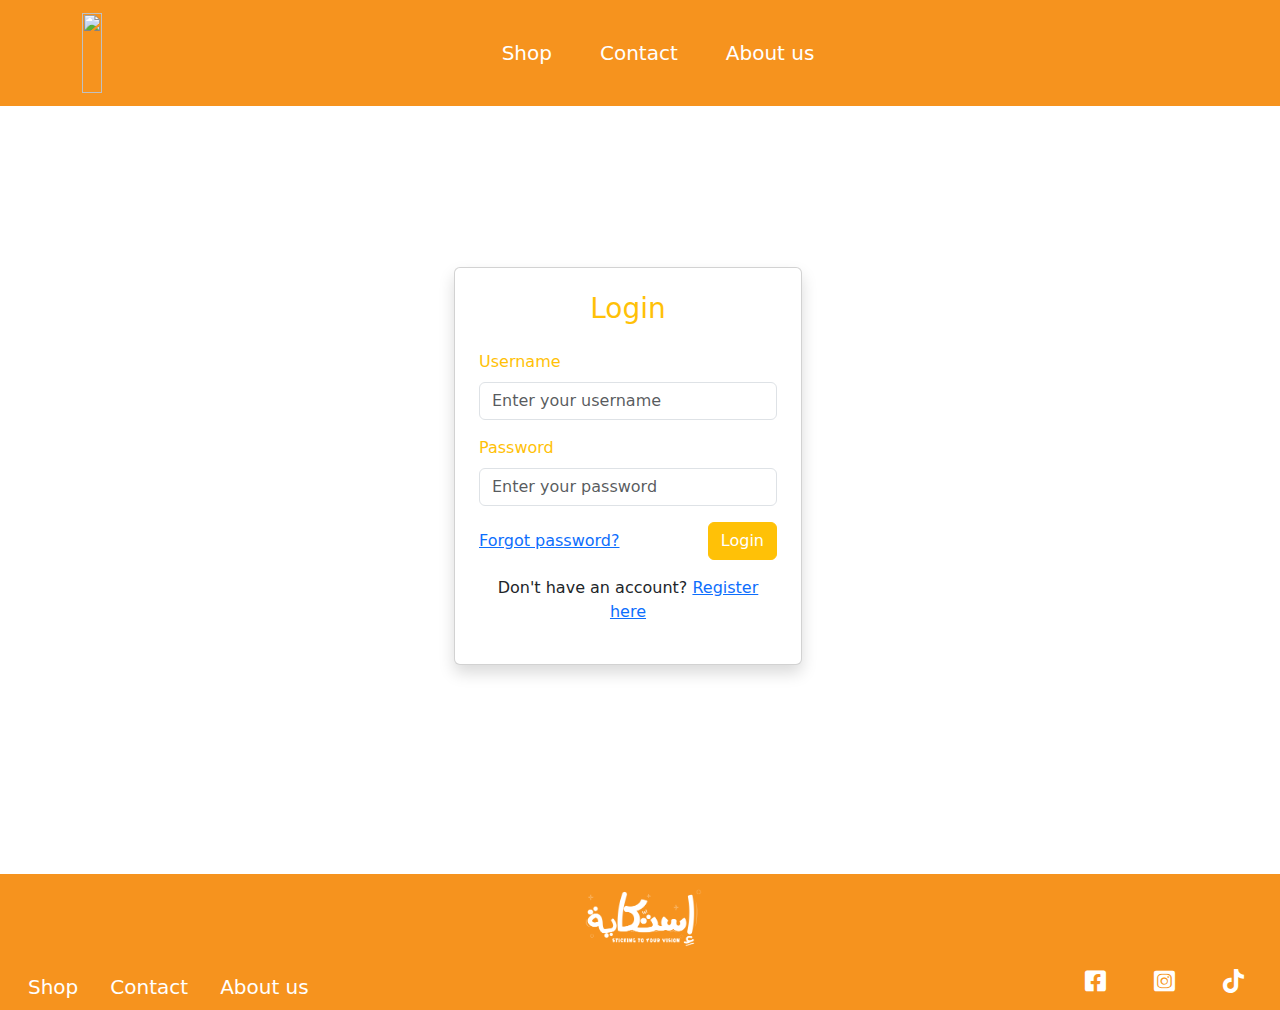
==== login.html @ 187b20c8 "Shop Cart" ====
<!DOCTYPE html>
<html lang="en">
<head>
    <meta charset="UTF-8">
    <meta name="viewport" content="width=device-width, initial-scale=1.0">
    <title>Login</title>
    <link rel="preconnect" href="https://fonts.googleapis.com">
    <link rel="preconnect" href="https://fonts.gstatic.com" crossorigin>
    <link href="https://fonts.googleapis.com/css2?family=Inter:ital,opsz,wght@0,14..32,100..900;1,14..32,100..900&display=swap" rel="stylesheet">
    <link href="https://cdn.jsdelivr.net/npm/bootstrap@5.3.3/dist/css/bootstrap.min.css" rel="stylesheet" integrity="sha384-QWTKZyjpPEjISv5WaRU9OFeRpok6YctnYmDr5pNlyT2bRjXh0JMhjY6hW+ALEwIH" crossorigin="anonymous">
    <link rel="stylesheet" href="https://cdnjs.cloudflare.com/ajax/libs/font-awesome/6.0.0-beta3/css/all.min.css">
    <link rel="stylesheet" href="css/index.css">
</head>
<body>

  <nav class="navbar navbar-expand-lg pb-2">
    <div class="container">
            <a class="navbar-brand logo" href="index.html"><img src="images/logo/Logo.png" alt=""> </a>
            <button
             class="navbar-toggler collapsed" 
             type="button"
             data-bs-toggle="collapse"
             data-bs-target="#navbarContent"
             aria-controls="navbarContent"
             aria-expanded="false"
             aria-label="Toggle navigation"
              >
            <span class="navbar-toggler-icon"></span>
            </button>
          
            <div class="navbar-collapse collapse" id="navbarContent">
                <ul class=" nav mb-2 mb-lg-0 mx-auto fs-5 fw-4 d-flex gap-3 justify-content-center">
                    <li class="nav-item">
                        <a class="nav-link text-white" href="shop.html">Shop</a>
                    </li>
                    <li class="nav-item">
                        <a class="nav-link text-white" href="#">Contact</a>
                    </li>
                    <li class="nav-item">
                        <a class="nav-link text-white" href="#">About us</a>
                    </li>
                  </ul>  
                </div>
    </div>
   </nav>
    

  <div class="container d-flex align-items-center align-items-center" style="height: 80vh;">
    <div class="row w-100">
      <div class="col-lg-4 col-md-6 mx-auto">
        <div class="card shadow">
          <div class="card-body p-4">
            <h3 class="text-center mb-4 text-warning">Login</h3>
            <form>
              <div class="mb-3 text-warning">
                <label for="name" class="form-label">Username</label>
                <input type="text" class="form-control" id="username" placeholder="Enter your username" required>
              </div>
              <div class="mb-3 text-warning">
                <label for="password" class="form-label">Password</label>
                <input type="password" class="form-control" id="password" placeholder="Enter your password" required>
              </div>
              <div class="d-flex justify-content-between align-items-center ">
                <a href="#">Forgot password?</a>
                <button type="submit" class="btn btn-warning text-white" id="login">Login</button>
              </div>
            </form>
            <div class="mt-3 text-center">
              <p>Don't have an account? <a href="register.html">Register here</a></p>
            </div>
          </div>
        </div>
      </div>
    </div>
  </div>

  <footer class="container-fluid mt-5 position-relative"  style="color: #D1D1D1; background-color: #f6931e;">
    <div class="row">
  <div class="col-md-12 d-flex justify-content-center align-items-center">
      <img src="/images/logo/logo.png" alt="" class="img-fluid logo"> 
  </div>
  <div class="row">
   <div class="nav-info col-md-6 d-flex justify-content-lg-start">

     <ul class=" nav mb-2 mb-lg-0 fs-5 fw-4 d-flex ">
       <li class="nav-item">
           <a class="nav-link text-white" href="shop.html">Shop</a>
       </li>
       <li class="nav-item">
           <a class="nav-link text-white" href="#">Contact</a>
       </li>
       <li class="nav-item">
           <a class="nav-link text-white" href="#">About us</a>
       </li>
     </ul>
   </div>
     <div class="nav-icons fs-4 col-md-6 d-flex gap-5 justify-content-lg-end">
         <a href="https://www.facebook.com/Stickaya"><i class="fab fa-facebook-square" style="color: white;"></i></a>
         <a href="https://www.instagram.com/stickayaeg/"><i class="fab fa-instagram-square" style="color: white;"></i></a>
         <a href="https://www.tiktok.com/@stickaya"><i class="fab fa-tiktok" style="color: white;"></i></a>
     </div>
 </div>
 </div>

 


</footer>

  <script src="js/login.js"></script>

  <script src="https://cdn.jsdelivr.net/npm/bootstrap@5.3.0-alpha1/dist/js/bootstrap.bundle.min.js"></script>
</body>
</html>
---- css/index.css ----
.btn.btn-outline-warning:focus,
.btn.btn-outline-warning:active,
.btn.btn-outline-warning:hover {
  background-color: white;
} 


ul{
list-style: none;
padding-left: 0;
}

.background-section {
    background-image: url('/images/logo/facebook\ cover.png');
    background-size:cover;
    background-position: center;
    background-repeat: no-repeat;
    min-height: 80vh;
}

  body, html {
    margin: 0;
    padding: 0;
    width: 100%;
    height: 100%;
}

  .navbar{
   background-color: #f6931e;
  }

  .logo{
    height: 90px;
    justify-content: center;
    align-items: center;
    color: white;
    
}

.logo img{
    width: 100%;
    height: 100%;
}

@media (max-width: 1110px) {
    .background-section {
       background-image: url('/images/logo/facebook\ cover\ smaller.png');
       background-size:cover;
       background-position: center;
       background-repeat: no-repeat;
    }
}



.user{
  font-size: 20px;
  font-weight: bold;
}

.box{
  height: 300px;
  width: 300px;
  background-color: gray;
  border-radius: 20px;
  overflow: hidden;
  position: relative;
}

.box p{
  position: absolute;
  bottom: 0;
  right: 0;
  color: #f6931e;
  background-color: white;
  padding: 10px 30px;
  border-radius: 10px 0 0 10px;
  font-size: 20px;
  font-weight: bold;
  opacity: 1;
  transition: opacity 0.3s ease;
}

.box:hover i{
  opacity: 1;
}

.box img {
  transition: transform 0.3s ease;
}

.box:hover img{
  transform: scale(1.1);
}

.box:hover p {
  opacity: 0;
}

.order-box {
  display: none;
  position: absolute;
  top: 100%;
  right: 50px;
  background-color: #fff;
  padding: 20px;
  border-radius: 10px;
  box-shadow: 0 4px 8px rgba(0, 0, 0, 0.1);
  z-index: 1000;
  max-width: 350px;
  width: 400px;
}

@media (max-width: 660px) {
  .order-box {
      right: 0;
      left: 100%;
      transform: translateX(-50%);
  }

  footer .nav-info , .nav-icons{
    justify-content: center;
  }
}



.cart-info .btn-buy {
  background-color: #f6931e;
  color: #fff;
  border: none;
  padding: 10px 15px;
  margin-top: 10px;
}

.line {
  border-bottom: 1px solid #ddd;
  margin: 10px 0;
}

.icon{
  position: relative;
}

.icon i{
  cursor: pointer;
}

a .badge{
  display: none;
  position: absolute;
  height: 17px;
  width: 17px;
  background-color: #000000;
  color: white;
  text-align: center;
  border-radius: 50%;
  top: 0px;
  right: 0px;
  font-size: 10px;
  padding: 3px 2px;
}

.cart-text .badge{
  display: none;
  height: 30px;
  width: 30px;
  background-color: #000000;
  color: white;
  text-align: center;
  border-radius: 50%;
  
}
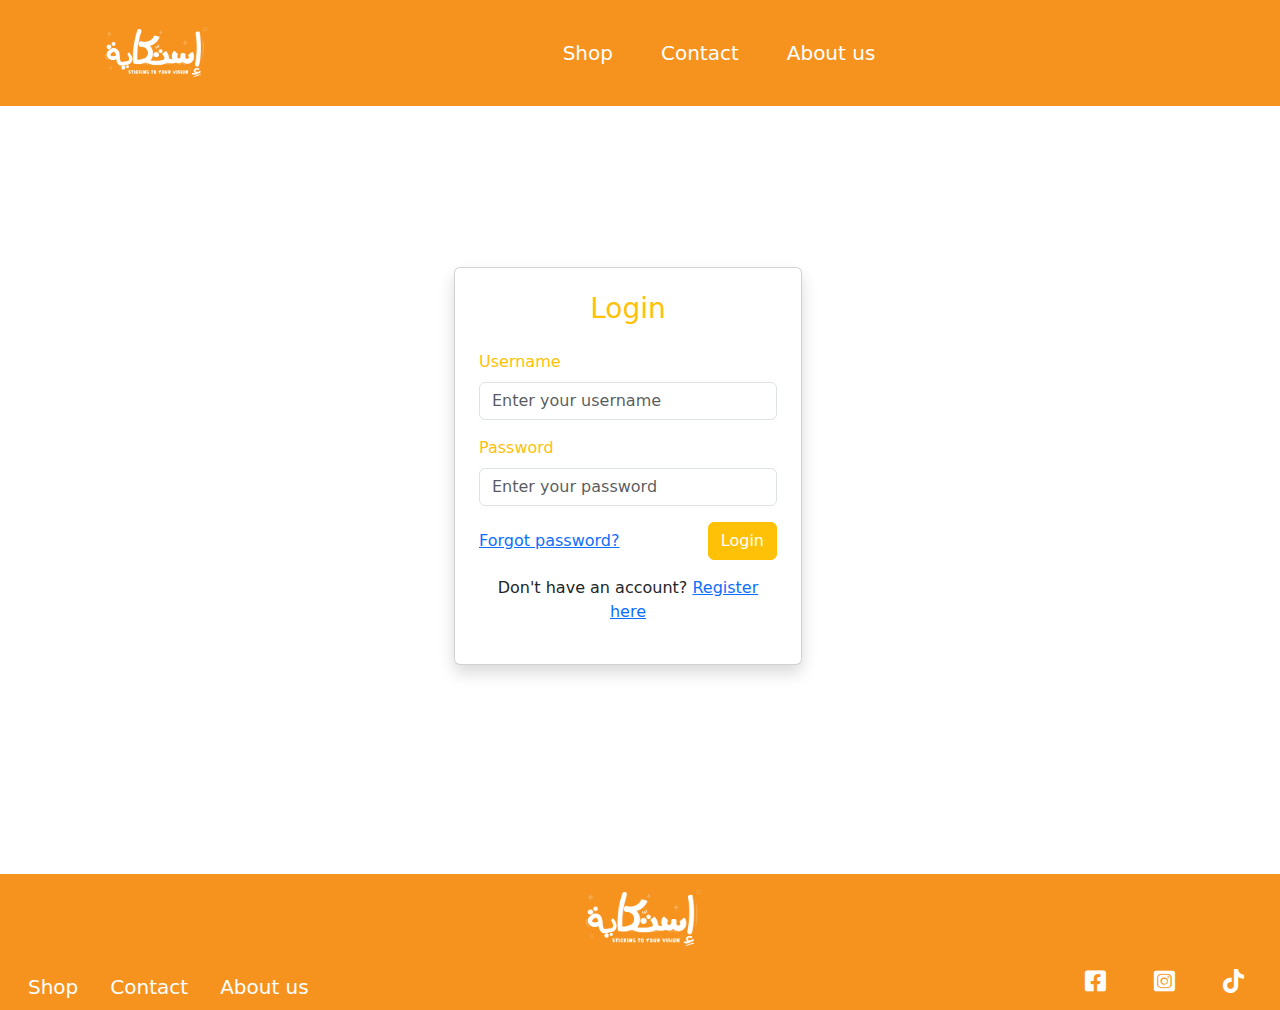
==== commit 05ebd3a1: "Fixed Images" ====
--- a/login.html
+++ b/login.html
@@ -15,7 +15,7 @@
 
   <nav class="navbar navbar-expand-lg pb-2">
     <div class="container">
-            <a class="navbar-brand logo" href="index.html"><img src="images/logo/Logo.png" alt=""> </a>
+            <a class="navbar-brand logo" href="index.html"><img src="images/logo/logo.png" alt=""> </a>
             <button
              class="navbar-toggler collapsed" 
              type="button"
@@ -77,7 +77,7 @@
   <footer class="container-fluid mt-5 position-relative"  style="color: #D1D1D1; background-color: #f6931e;">
     <div class="row">
   <div class="col-md-12 d-flex justify-content-center align-items-center">
-      <img src="/images/logo/logo.png" alt="" class="img-fluid logo"> 
+      <img src="images/logo/logo.png" alt="" class="img-fluid logo"> 
   </div>
   <div class="row">
    <div class="nav-info col-md-6 d-flex justify-content-lg-start">
--- a/css/index.css
+++ b/css/index.css
@@ -11,7 +11,7 @@
 }
 
 .background-section {
-    background-image: url('/images/logo/facebook\ cover.png');
+    background-image: url('images/logo/facebook-cover.png');
     background-size:cover;
     background-position: center;
     background-repeat: no-repeat;
@@ -44,7 +44,7 @@
 
 @media (max-width: 1110px) {
     .background-section {
-       background-image: url('/images/logo/facebook\ cover\ smaller.png');
+       background-image: url('images/logo/facebook/facebook-cover-smaller.png');
        background-size:cover;
        background-position: center;
        background-repeat: no-repeat;
